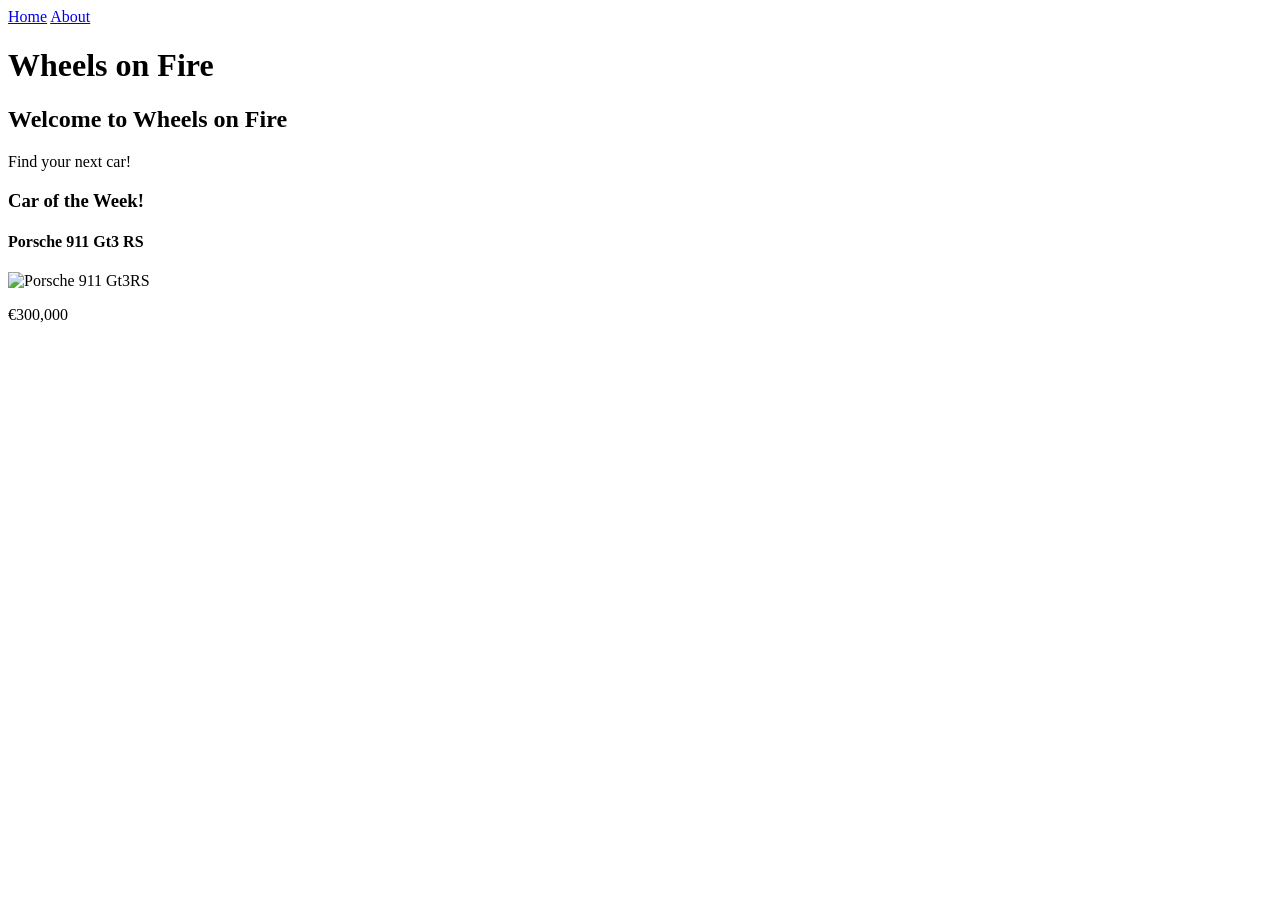
==== index.html @ bd2fd42d "Add files via upload" ====
<!DOCTYPE html> 
<html lang = "en">
    <head>
    <meta charset="utf-8"/>  
    <link rel="stylesheet" href="CSS/style.css">  
    <title>Wheels on Fire</title>

    
    
    </head>

    <body>
        <nav>
        <a href="index.html">Home</a>
        <a href="about.html">About</a>
    </nav>
        <header>
            <h1>Wheels on Fire</h1>

        </header>
        <main>
            <h2>Welcome to Wheels on Fire</h2>
            <p>Find your next car!</p>

            <h3>Car of the Week!</h3>
            <h4>Porsche 911 Gt3 RS</h4>
            <img src="images/Porche911.jpg" alt="Porsche 911 Gt3RS">
        
            <p>€300,000</p>

        </main>




    </body>
</html>













</html>
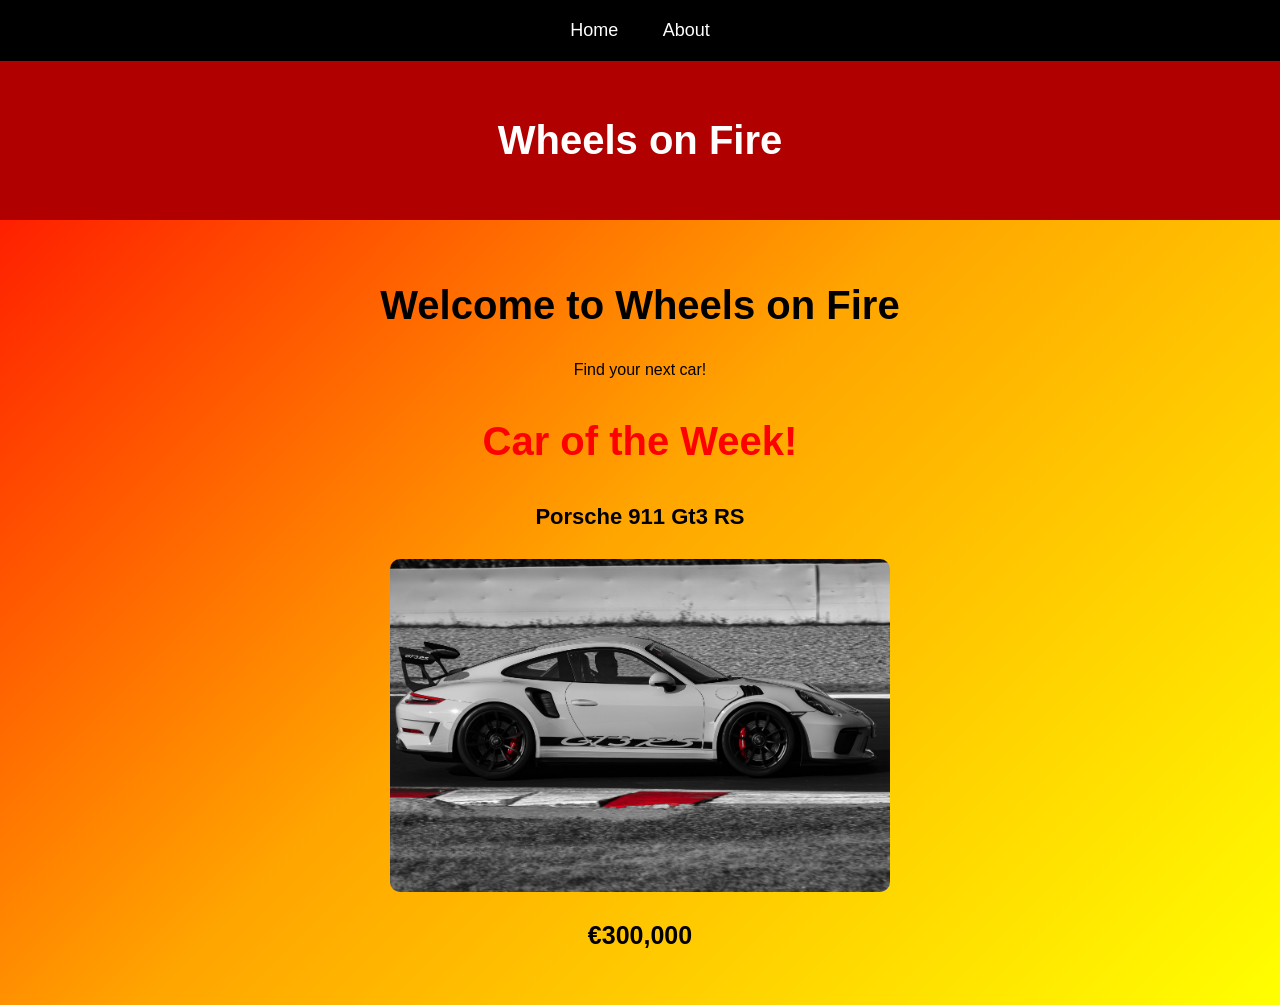
==== commit 8634ab22: "Update index.html" ====
--- a/index.html
+++ b/index.html
@@ -24,7 +24,7 @@
 
             <h3>Car of the Week!</h3>
             <h4>Porsche 911 Gt3 RS</h4>
-            <img src="images/Porche911.jpg" alt="Porsche 911 Gt3RS">
+            <img src="Images/Porche911.jpg" alt="Porsche 911 Gt3RS">
         
             <p>€300,000</p>
 
--- a/CSS/style.css
+++ b/CSS/style.css
@@ -0,0 +1,62 @@
+body {
+    background-image: linear-gradient(135deg, red, orange, yellow);
+    font-family: Arial, sans-serif;
+    margin: 0;
+    text-align: center;
+}
+
+nav {
+    background-color: black;
+    padding: 20px;
+}
+
+nav a {
+    color: white;
+    text-decoration: none;
+    margin: 20px;
+    font-size: 18px;
+}
+
+nav a:hover {
+    color: red;
+}
+
+header {
+    background-color: rgb(176, 0, 0);
+    color: white;
+    padding: 30px;
+}
+
+h1 {
+    font-size: 40px;
+}
+
+main {
+    padding: 30px;
+}
+
+h2 {
+    font-size: 40px;
+}
+
+h3 {
+    color: red;
+    font-size: 40px;
+    font-weight: bold;
+    
+}
+
+h4 {
+    font-size: 22px;
+}
+
+img {
+    width: 500px;
+    max-width: 90%;
+    border-radius: 10px;
+}
+
+main p:last-child {
+    font-size: 25px;
+    font-weight: bold;
+}
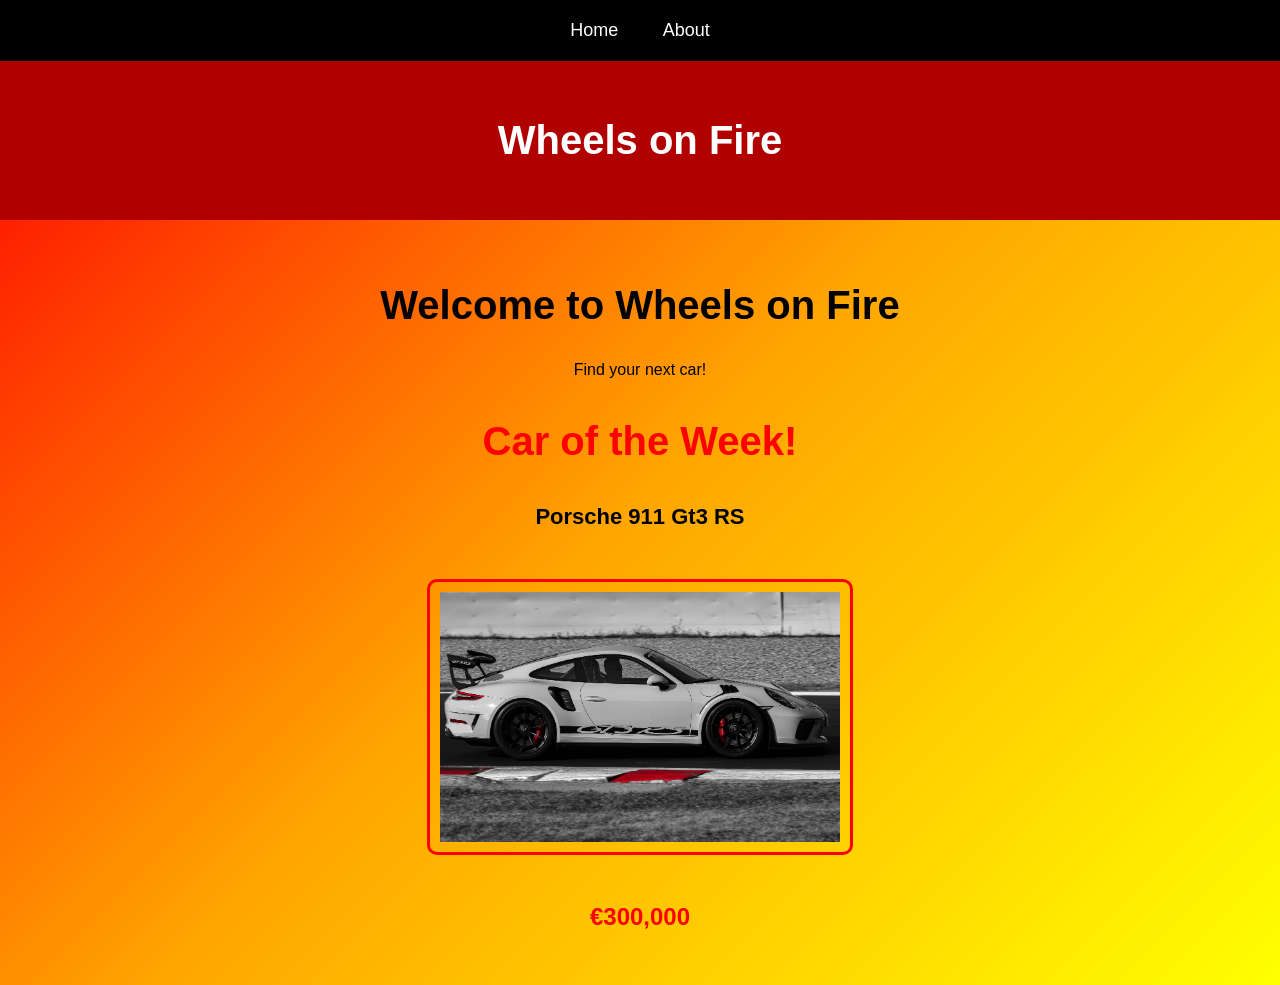
==== commit 4202cd98: "Add files via upload" ====
--- a/index.html
+++ b/index.html
@@ -26,7 +26,7 @@
             <h4>Porsche 911 Gt3 RS</h4>
             <img src="Images/Porche911.jpg" alt="Porsche 911 Gt3RS">
         
-            <p>€300,000</p>
+            <p class="price">€300,000</p>
 
         </main>
 
--- a/CSS/style.css
+++ b/CSS/style.css
@@ -37,6 +37,7 @@
 
 h2 {
     font-size: 40px;
+    
 }
 
 h3 {
@@ -56,7 +57,36 @@
     border-radius: 10px;
 }
 
-main p:last-child {
-    font-size: 25px;
-    font-weight: bold;
-}+body.about main p {
+  font-size: 1.5em;
+}
+
+.price {
+  color: red;
+  font-weight: bold;
+  font-size: 1.5em;
+}
+
+img {
+  width: 400px;
+  height: 250px;
+  padding: 10px;
+  margin: 20px 0;
+  border: 3px solid red;
+  object-fit: cover;
+}
+
+body.about {
+  background-image: url("../Images/background1.jpg");
+  background-size: cover;
+  background-repeat: no-repeat;
+  background-position: center;
+  background-attachment: fixed;
+}
+
+body.about main {
+  background-color: rgba(255, 255, 255, 0.8);
+  padding: 20px;
+  margin: 20px auto;
+  max-width: 700px;
+}
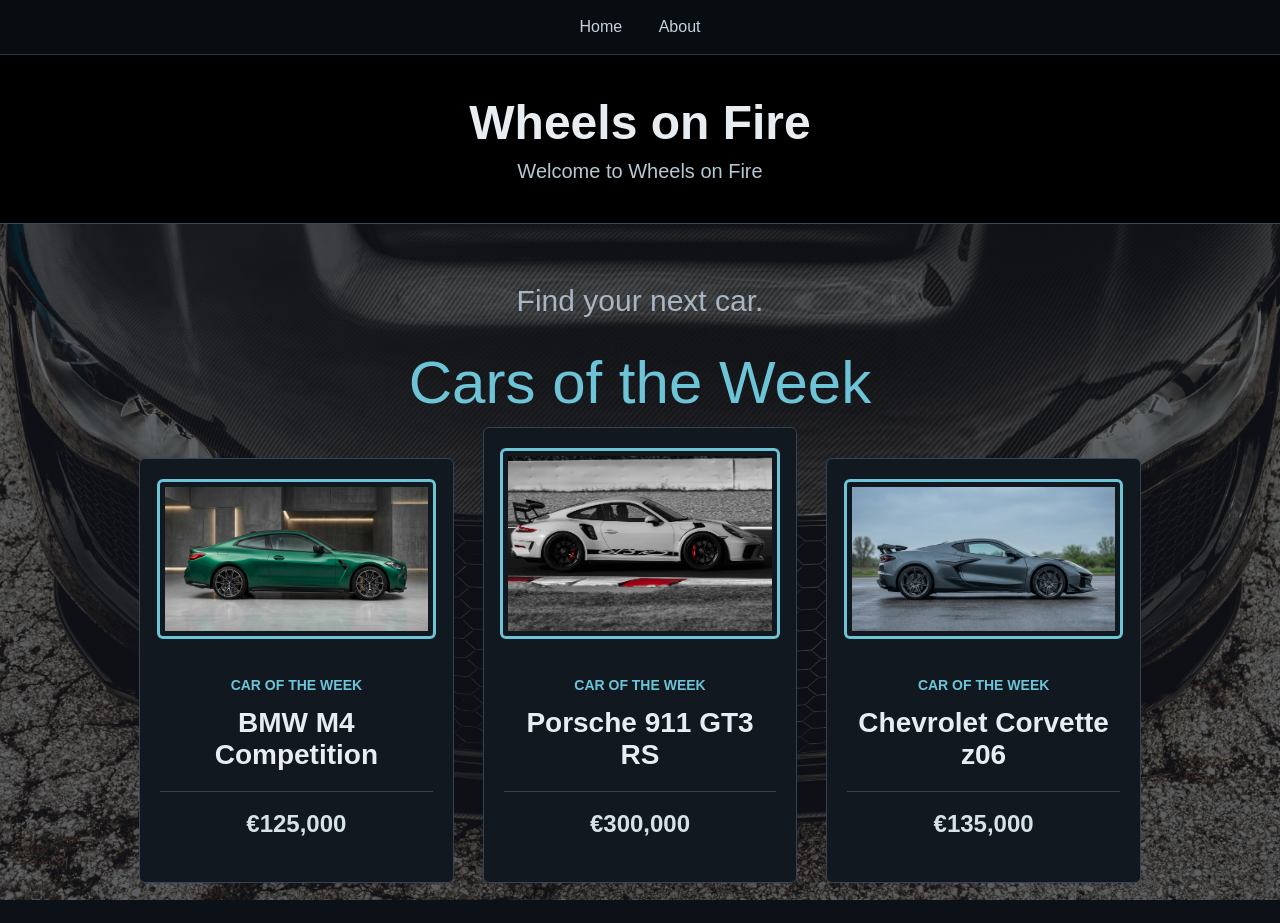
==== commit fa1091fa: "Add files via upload" ====
--- a/index.html
+++ b/index.html
@@ -9,27 +9,47 @@
     
     </head>
 
-    <body>
+    <body class="home">
         <nav>
         <a href="index.html">Home</a>
         <a href="about.html">About</a>
     </nav>
         <header>
             <h1>Wheels on Fire</h1>
-
+            <h2>Welcome to Wheels on Fire</h2>
         </header>
         <main>
-            <h2>Welcome to Wheels on Fire</h2>
-            <p>Find your next car!</p>
+            <p class="home-intro">Find your next car.</p>
+            <h2 class="cars-week">Cars of the Week</h2>
 
-            <h3>Car of the Week!</h3>
-            <h4>Porsche 911 Gt3 RS</h4>
-            <img src="Images/Porche911.jpg" alt="Porsche 911 Gt3RS">
+            <section class="featured-car" aria-labelledby="BMW">
+                <img src="Images/BMW.jpg" alt="BMW m4 Competition">
+                <div class="featured-details">
+                    <h3 id="BMW">Car of the Week</h3>
+                    <h4>BMW M4 Competition</h4>
+                    <p class="price">€125,000</p>
+                </div>
+            </section>
+
+            <section class="featured-car" aria-labelledby="Porsche">
+                <img src="Images/Porche911.jpg" alt="Porsche 911 GT3 RS">
+                <div class="featured-details">
+                    <h3 id="Porsche">Car of the Week</h3>
+                    <h4>Porsche 911 GT3 RS</h4>
+                    <p class="price">€300,000</p>
+                </div>
+            </section>
+
+            <section class="featured-car" aria-labelledby="Corvette">
+                <img src="Images/Corvette.jpg" alt="Chevrolet Corvette z06">
+                <div class="featured-details">
+                    <h3 id="Corvette">Car of the Week</h3>
+                    <h4>Chevrolet Corvette z06</h4>
+                    <p class="price">€135,000</p>
+                </div>
+            </section>
+        </main>
         
-            <p class="price">€300,000</p>
-
-        </main>
-
 
 
 
--- a/CSS/style.css
+++ b/CSS/style.css
@@ -1,92 +1,148 @@
-body {
-    background-image: linear-gradient(135deg, red, orange, yellow);
-    font-family: Arial, sans-serif;
-    margin: 0;
-    text-align: center;
-}
-
-nav {
-    background-color: black;
-    padding: 20px;
-}
-
-nav a {
-    color: white;
-    text-decoration: none;
-    margin: 20px;
-    font-size: 18px;
-}
-
-nav a:hover {
-    color: red;
-}
-
-header {
-    background-color: rgb(176, 0, 0);
-    color: white;
-    padding: 30px;
-}
-
-h1 {
-    font-size: 40px;
-}
-
-main {
-    padding: 30px;
-}
-
-h2 {
-    font-size: 40px;
-    
-}
-
-h3 {
-    color: red;
-    font-size: 40px;
-    font-weight: bold;
-    
-}
-
-h4 {
-    font-size: 22px;
-}
-
-img {
-    width: 500px;
-    max-width: 90%;
-    border-radius: 10px;
-}
-
-body.about main p {
-  font-size: 1.5em;
-}
-
-.price {
-  color: red;
-  font-weight: bold;
-  font-size: 1.5em;
-}
-
-img {
-  width: 400px;
-  height: 250px;
-  padding: 10px;
-  margin: 20px 0;
-  border: 3px solid red;
-  object-fit: cover;
-}
-
-body.about {
-  background-image: url("../Images/background1.jpg");
-  background-size: cover;
-  background-repeat: no-repeat;
-  background-position: center;
-  background-attachment: fixed;
-}
-
-body.about main {
-  background-color: rgba(255, 255, 255, 0.8);
-  padding: 20px;
-  margin: 20px auto;
-  max-width: 700px;
-}
+
+
+body {
+  background-color: #0b1117;
+  color: #e8edf2;
+  font-family: "Trebuchet MS", sans-serif;
+  margin: 0;
+  text-align: center;
+  min-height: 100vh; 
+}
+
+
+nav {
+  background-color: #080d12;
+  border-bottom: 1px solid #263541;
+  padding: 18px;
+}
+
+
+nav a {
+  color: #c8d2dc;
+  text-decoration: none;
+  margin: 0 16px;
+  font-size: 16px;
+}
+
+
+nav a:hover {
+  color: #6dc4d7;
+  text-decoration: underline;
+}
+
+
+header {
+  background-color: #000000;
+  border-bottom: 1px solid #334c58;
+  padding: 40px;
+}
+
+h1 {
+  font-size: 48px;
+  margin: 0;
+}
+
+h2 {
+  font-size: 36px;
+}
+
+h3 {
+  color: #6dc4d7;
+  font-size: 14px;
+  text-transform: uppercase;
+}
+
+h4 {
+  font-size: 28px;
+  margin: 0;
+}
+
+main {
+  padding: 30px;
+}
+
+
+body.home {
+  background-image: linear-gradient(rgba(10, 14, 20, 0.6), rgba(10, 14, 20, 0.6)), url("../Images/IndexBackg.jpg");
+  background-size: cover;
+  background-repeat: no-repeat;
+  background-position: center;
+  background-attachment: fixed;
+}
+
+
+body.home h2 {
+  color: #b6c8d2;
+  font-size: 20px;
+  font-weight: normal;
+  margin: 10px 0 0;
+}
+body.home .cars-week {
+  color: #6dc4d7;
+  font-size: 60px;
+}
+
+.home-intro {
+  color: #a8b5c2;
+  font-size: 30px;
+}
+
+
+.featured-car {
+  display: inline-block;
+  background-color: #111820;
+  border: 1px solid #344452;
+  border-radius: 6px;
+  width: 24%;
+  padding: 10px;
+  margin: 10px 1%;
+}
+
+
+.featured-car img {
+  width: 90%;
+  height: auto;
+  padding: 5px;
+  margin: 10px 0;
+  border: 3px solid #6dc4d7;
+  border-radius: 6px;
+}
+
+.featured-details {
+  padding: 10px;
+}
+
+.price {
+  border-top: 1px solid #344452;
+  color: #d7e2e8;
+  font-size: 24px;
+  font-weight: bold;
+  margin-top: 20px;
+  padding-top: 18px;
+}
+
+
+
+body.about {
+  background-image: url("../Images/background1.jpg");
+  background-size: cover;
+  background-repeat: no-repeat;
+  background-position: center;
+  background-attachment: fixed;
+}
+
+
+body.about main {
+  background-color: rgba(17, 24, 32, 0.85);
+  border: 1px solid #344452;
+  width: 90%;
+  max-width: 900px;
+  box-sizing: border-box;
+  font-size: 25px;
+  padding: 2em;
+  margin: 30px auto;
+}
+
+body.about main p {
+  font-size: 1.5em;
+}
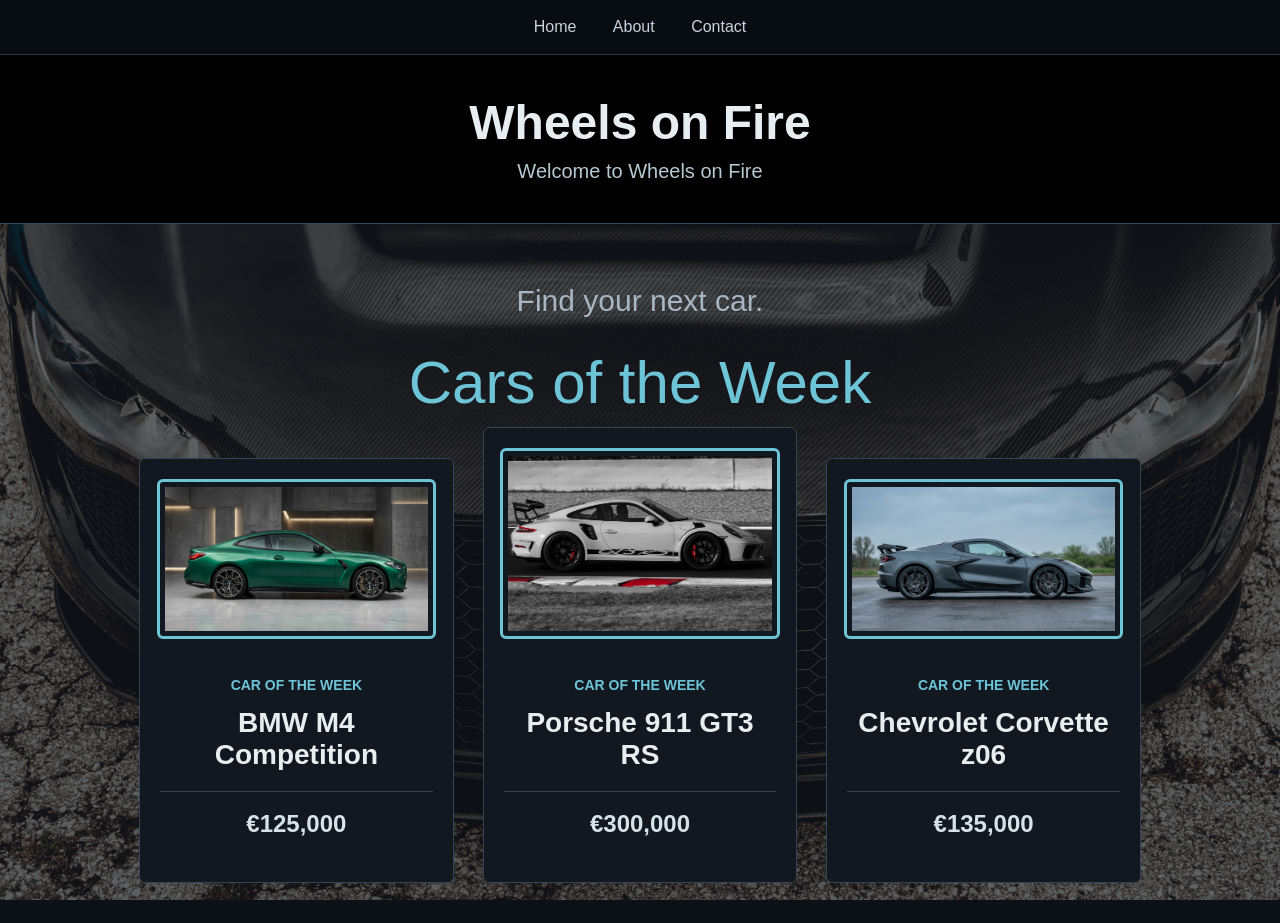
==== commit 055ddf7e: "Add files via upload" ====
--- a/index.html
+++ b/index.html
@@ -13,6 +13,7 @@
         <nav>
         <a href="index.html">Home</a>
         <a href="about.html">About</a>
+         <a href="contact.html">Contact</a>
     </nav>
         <header>
             <h1>Wheels on Fire</h1>
